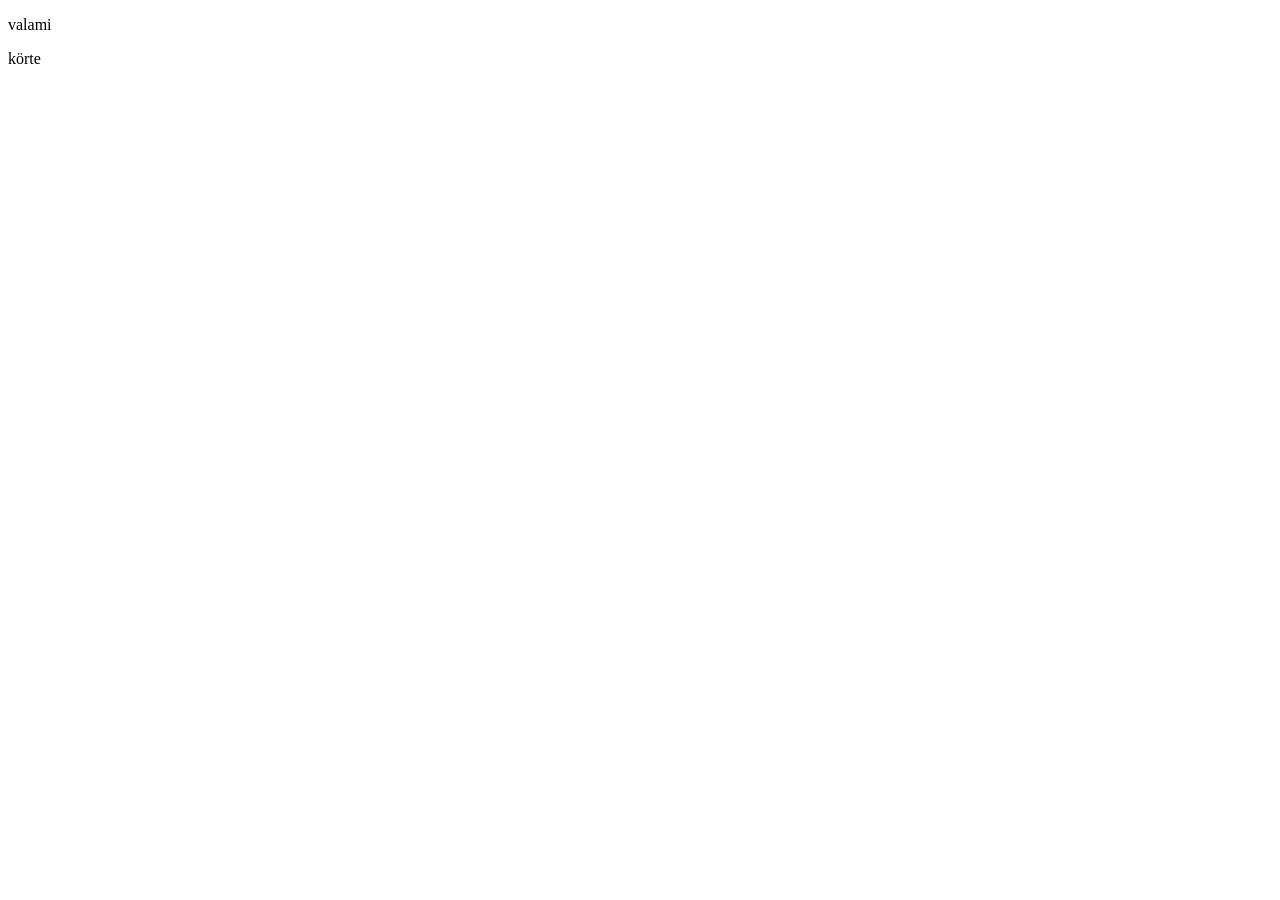
==== index.html @ 868fc987 "körte" ====
<!DOCTYPE html>
<html lang="hu">
<head>
    <meta charset="UTF-8">
    <meta name="viewport" content="width=device-width, initial-scale=1.0">
    <title>Közös munka</title>
</head>
<body>
    <p>valami</p>
    <p>körte</p>
</body>
</html>
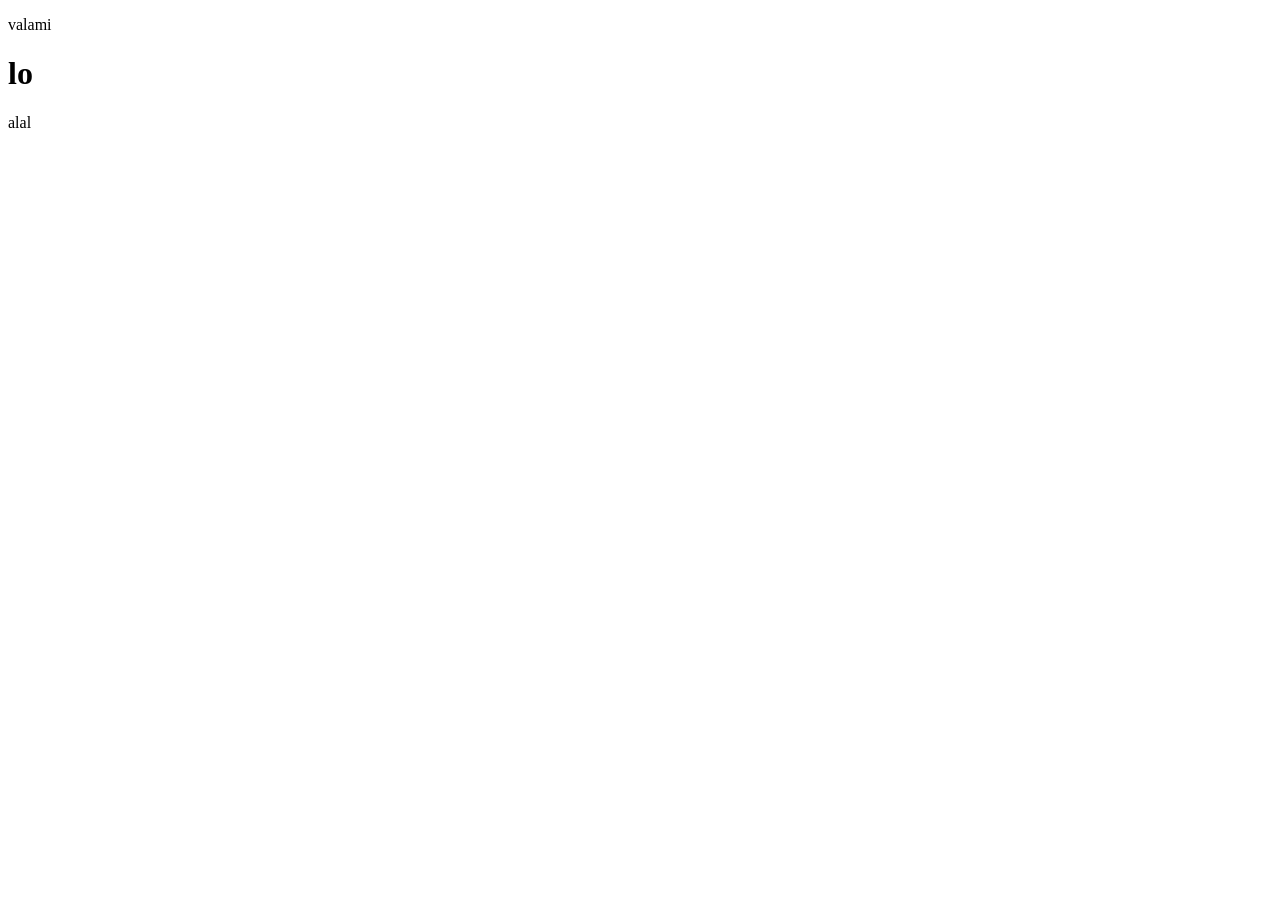
==== commit 6d98b1f2: "adasd" ====
--- a/index.html
+++ b/index.html
@@ -7,6 +7,7 @@
 </head>
 <body>
     <p>valami</p>
-    <p>körte</p>
+    <h1>lo</h1>
+    <p>alal</p>
 </body>
 </html>
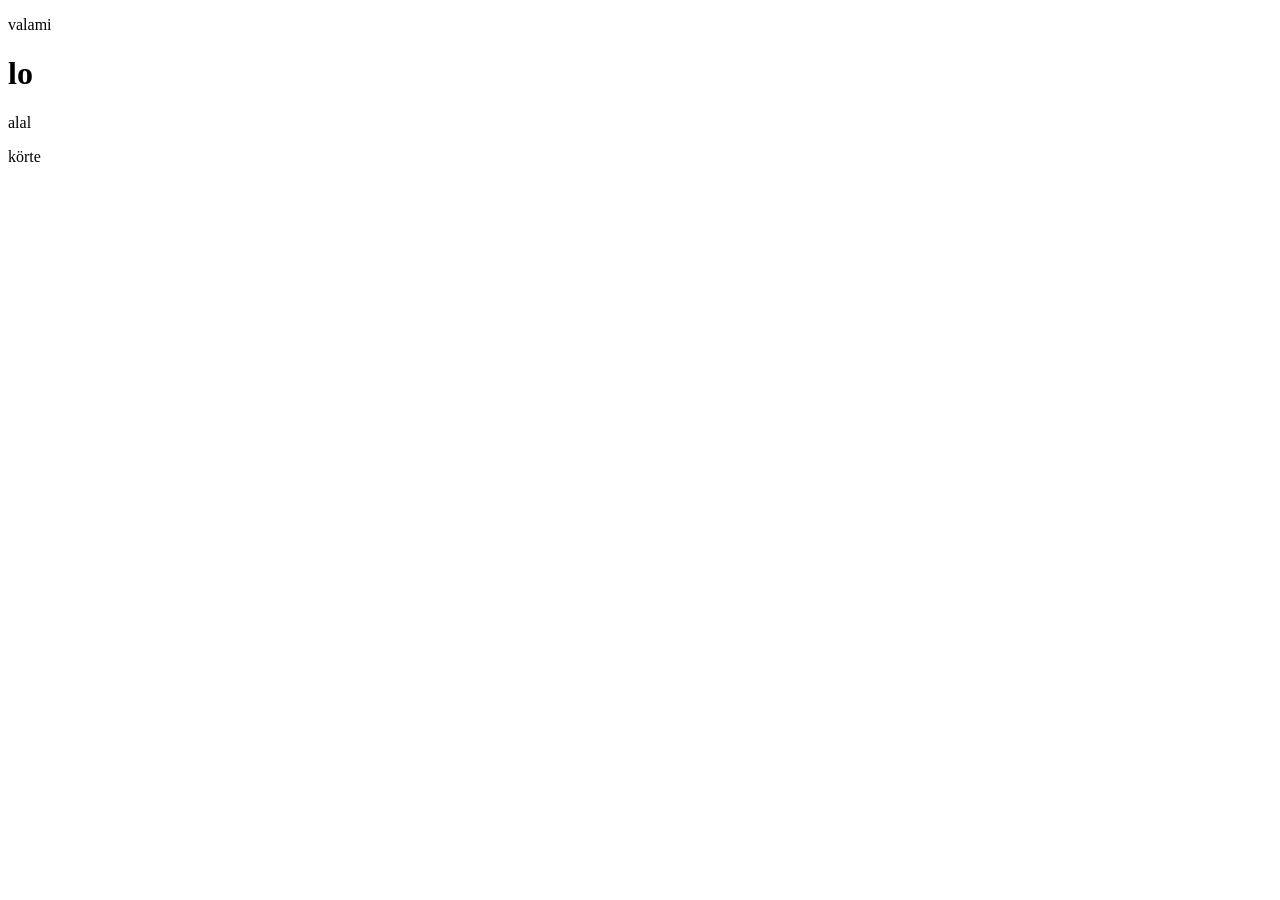
==== commit 655f983f: "Merge branch 'main' of https://github.com/ItzTopi/kozos_munka" ====
--- a/index.html
+++ b/index.html
@@ -9,5 +9,6 @@
     <p>valami</p>
     <h1>lo</h1>
     <p>alal</p>
+    <p>körte</p>
 </body>
 </html>
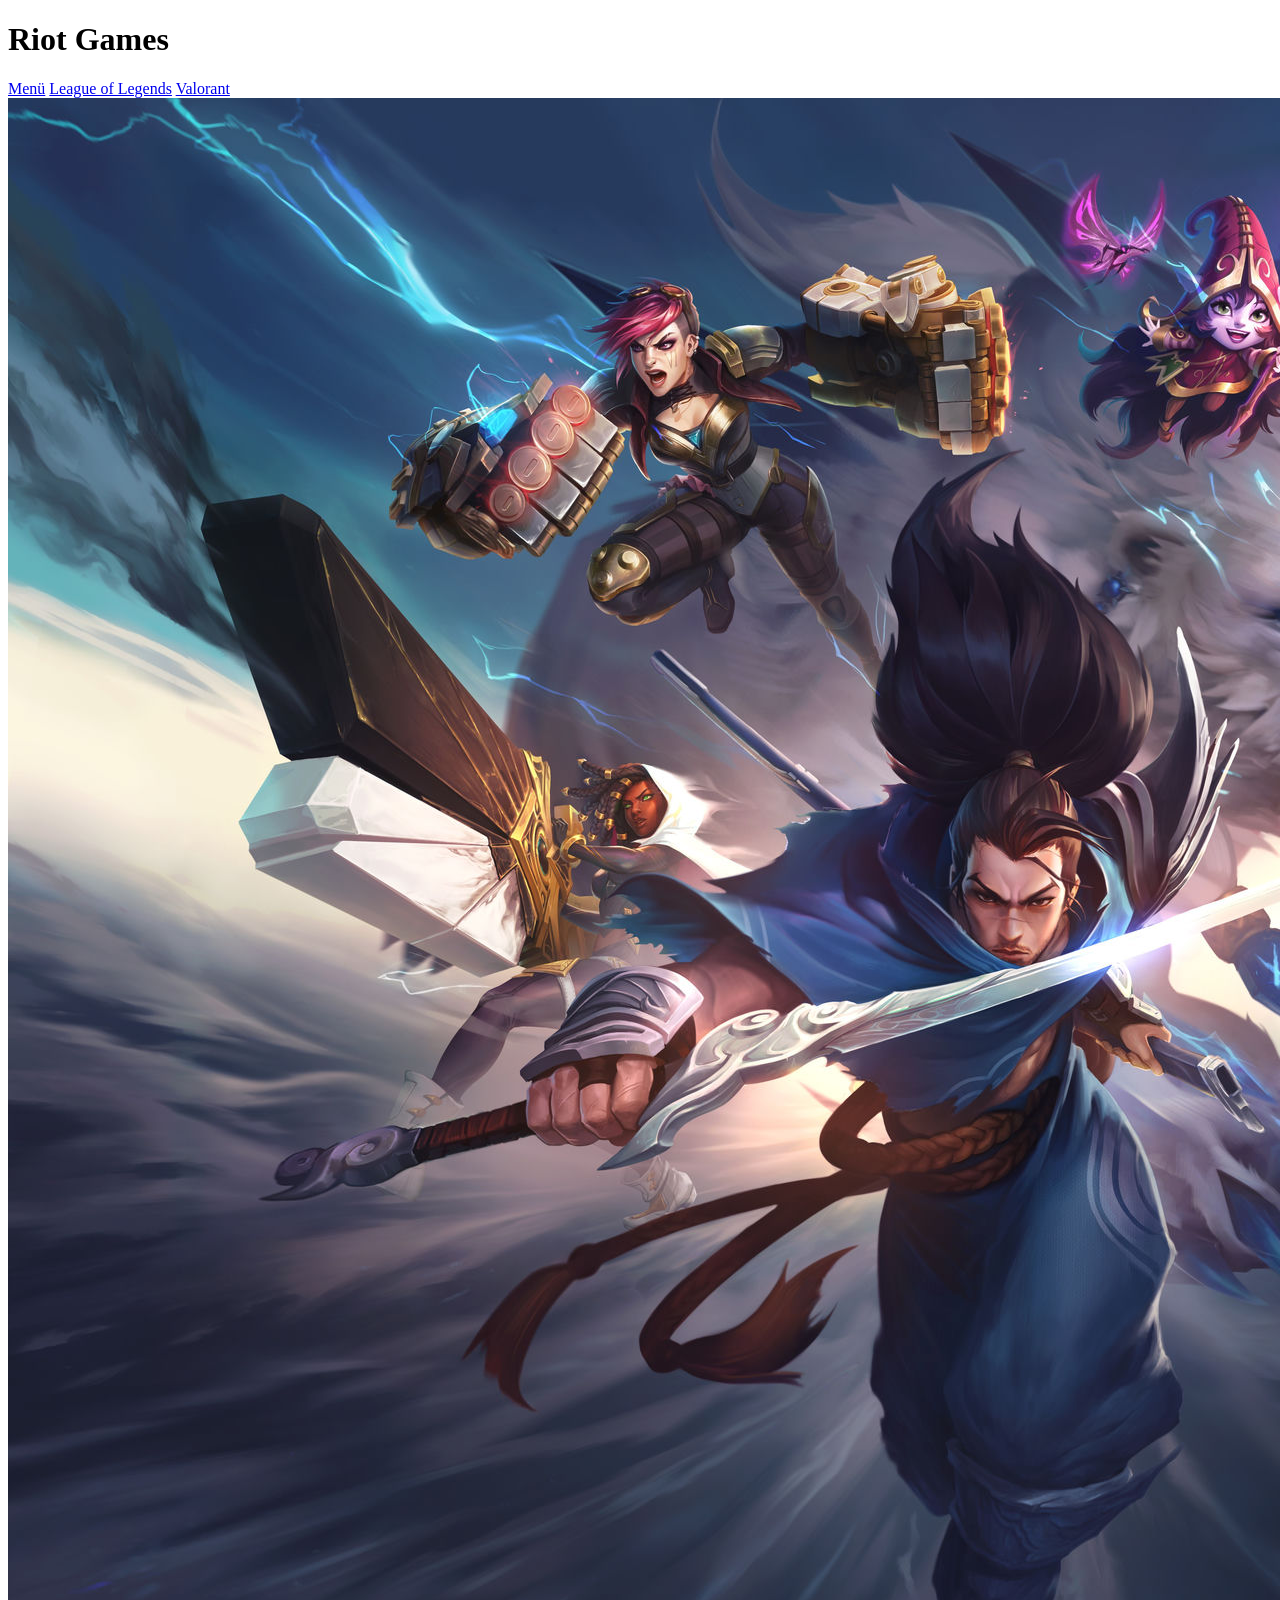
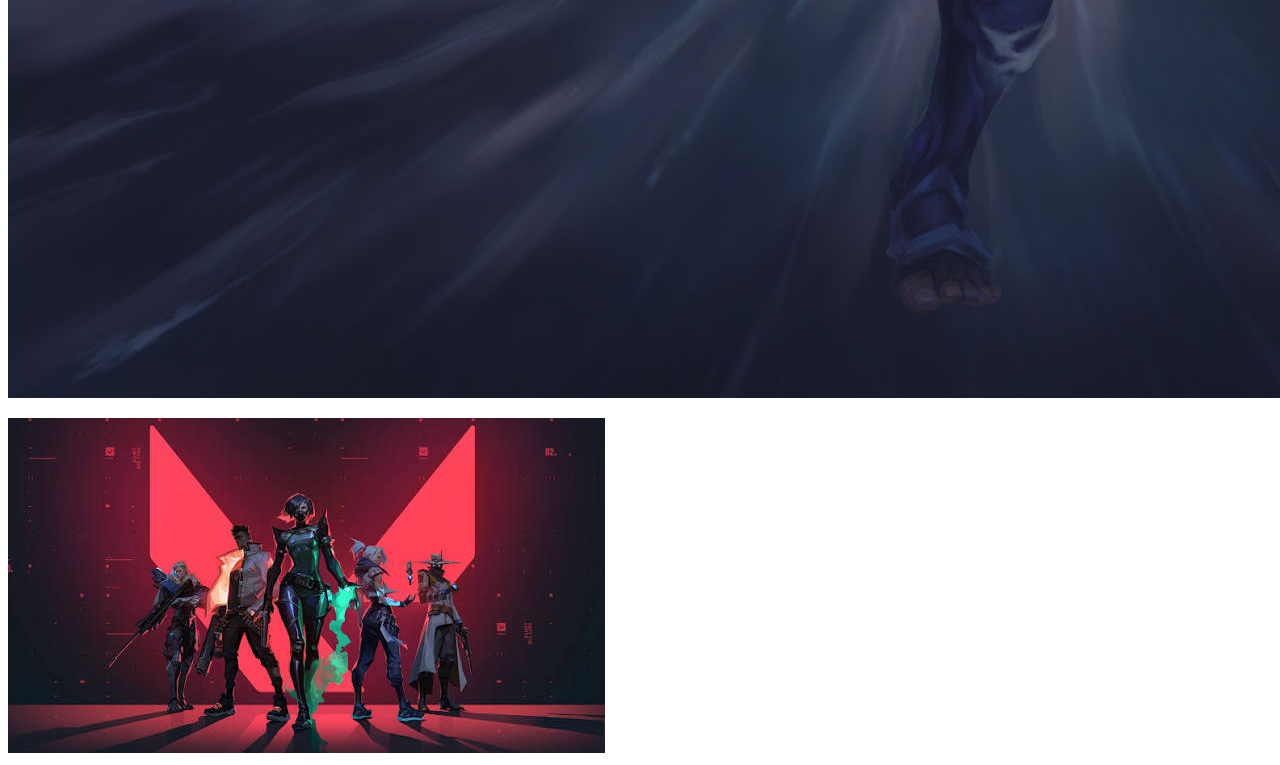
==== commit 8d5c3a53: "kezdet" ====
--- a/index.html
+++ b/index.html
@@ -6,9 +6,26 @@
     <title>Közös munka</title>
 </head>
 <body>
-    <p>valami</p>
-    <h1>lo</h1>
-    <p>alal</p>
-    <p>körte</p>
+    <main>
+        <header>
+            <h1>Riot Games</h1>
+        </header>
+        <nav>
+            <a href="#">Menü</a>
+            <a href="lol.html">League of Legends</a>
+            <a href="#">Valorant</a>
+        </nav>
+        <aside>
+            <img src="pic1.jpg" alt="pic1">
+        </aside>
+        <article>
+            <p>
+                
+            </p>
+        </article>
+        <aside>
+            <img src="pic2.jpg" alt="pic2">
+        </aside>
+    </main>
 </body>
 </html>
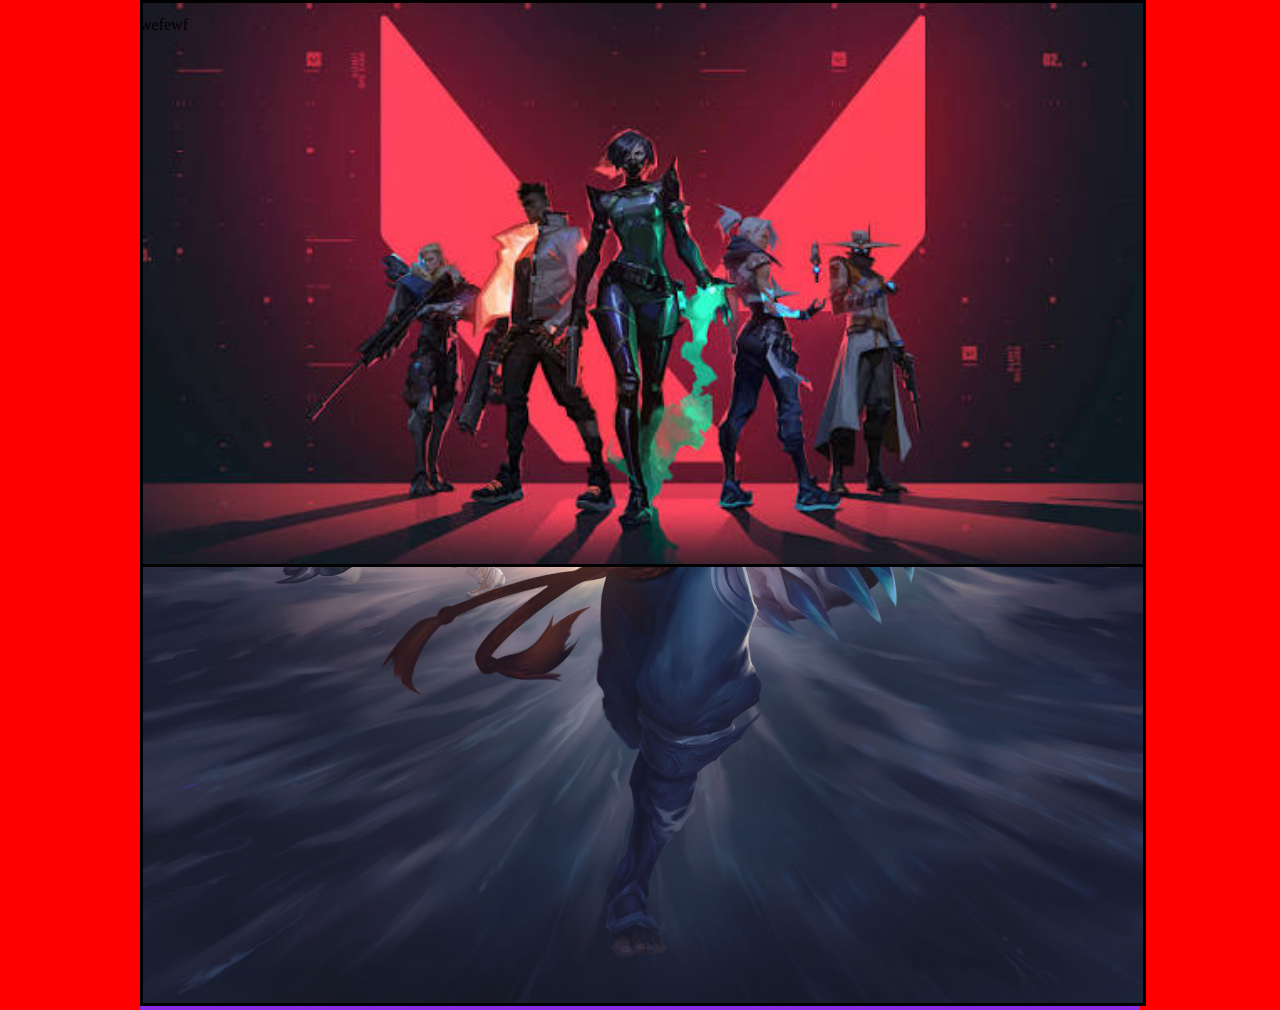
==== commit d20ac0c0: "stilus3" ====
--- a/index.html
+++ b/index.html
@@ -4,6 +4,7 @@
     <meta charset="UTF-8">
     <meta name="viewport" content="width=device-width, initial-scale=1.0">
     <title>Közös munka</title>
+    <link rel="stylesheet" href="stilus.css">
 </head>
 <body>
     <main>
@@ -26,6 +27,11 @@
         <aside>
             <img src="pic2.jpg" alt="pic2">
         </aside>
+        <footer>
+            <p>
+                wefewf
+            </p>
+        </footer>
     </main>
 </body>
 </html>
--- a/stilus.css
+++ b/stilus.css
@@ -0,0 +1,35 @@
+main{
+    background-color: blueviolet;
+    display: grid;
+    grid-template-columns: 1fr 2fr 1fr;
+    grid-template-areas: "h h h"
+                        "n n n"
+                        "as ar as"
+                        "f f f";
+}
+header{
+    text-align: center;
+    grid-area: h;
+}
+body{
+    background-color: red;
+    max-width: 1000px;
+    margin: auto;
+    
+}
+img{
+    width: 100%;
+    border: 3px solid black;
+}
+nav{
+    grid-area: n;
+}
+aside{
+    grid-area: as;
+}
+article{
+    grid-area: ar;
+}
+footer{
+    grid-area: f;
+}
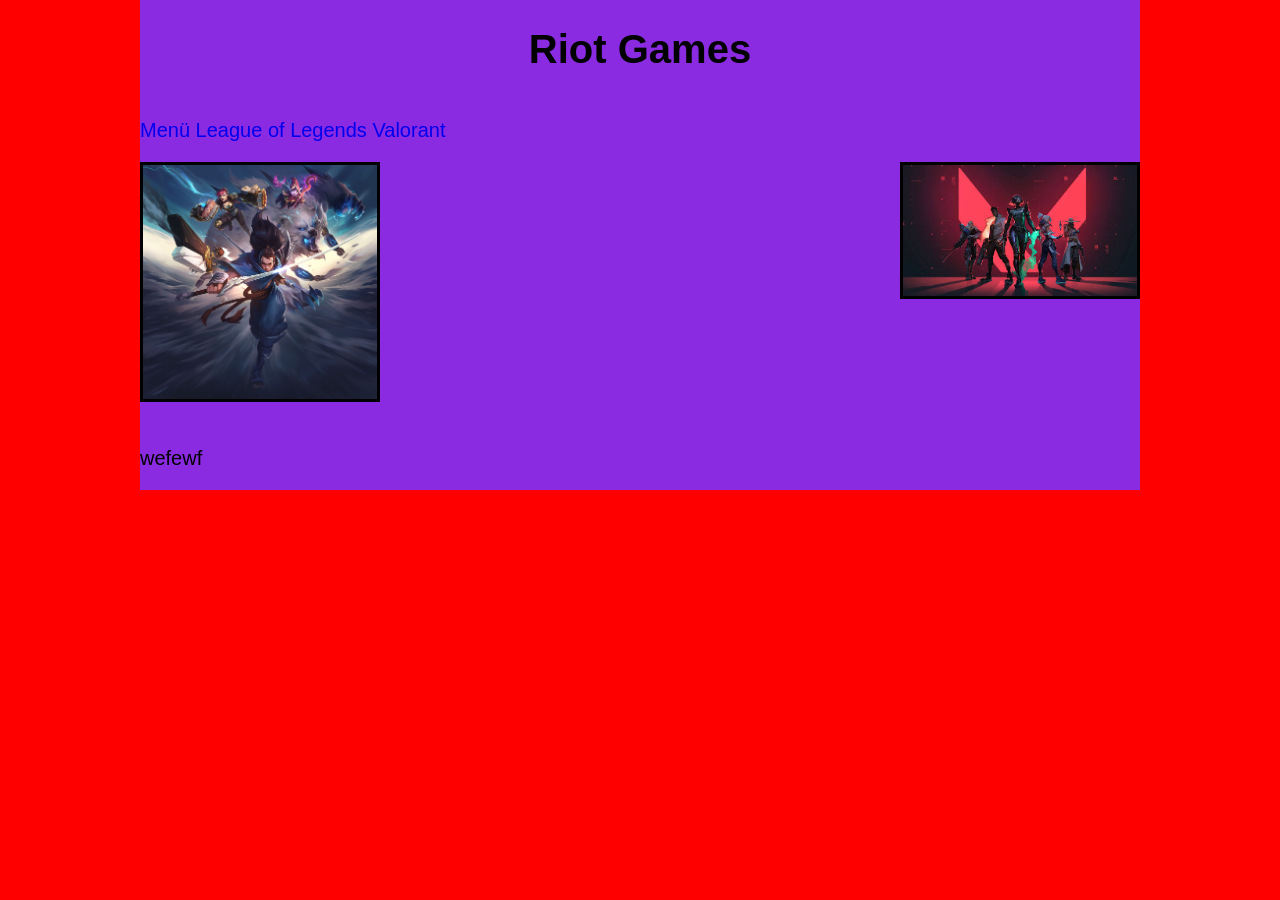
==== commit 4ac5f287: "igen" ====
--- a/index.html
+++ b/index.html
@@ -16,7 +16,7 @@
             <a href="lol.html">League of Legends</a>
             <a href="#">Valorant</a>
         </nav>
-        <aside>
+        <aside class="aside1">
             <img src="pic1.jpg" alt="pic1">
         </aside>
         <article>
@@ -24,7 +24,7 @@
                 
             </p>
         </article>
-        <aside>
+        <aside class="aside2">
             <img src="pic2.jpg" alt="pic2">
         </aside>
         <footer>
--- a/stilus.css
+++ b/stilus.css
@@ -1,11 +1,27 @@
+*{
+    box-sizing: border-box;
+}
 main{
     background-color: blueviolet;
+    text-align: justify;
+    font-size: 20px;
+    font-family: Arial, Helvetica, sans-serif;
     display: grid;
     grid-template-columns: 1fr 2fr 1fr;
     grid-template-areas: "h h h"
                         "n n n"
-                        "as ar as"
+                        "as1 ar as2"
                         "f f f";
+    gap: 20px;
+}
+nav ul{
+    display: grid;
+    grid-template-columns: 1fr 1fr 1fr;
+    gap: 100px;
+    list-style-type: none;
+}
+a{
+    text-decoration: none;
 }
 header{
     text-align: center;
@@ -24,12 +40,15 @@
 nav{
     grid-area: n;
 }
-aside{
-    grid-area: as;
+.aside1{
+    grid-area: as1;
+}
+.aside2{
+    grid-area: as2;
 }
 article{
     grid-area: ar;
 }
 footer{
     grid-area: f;
-}+}
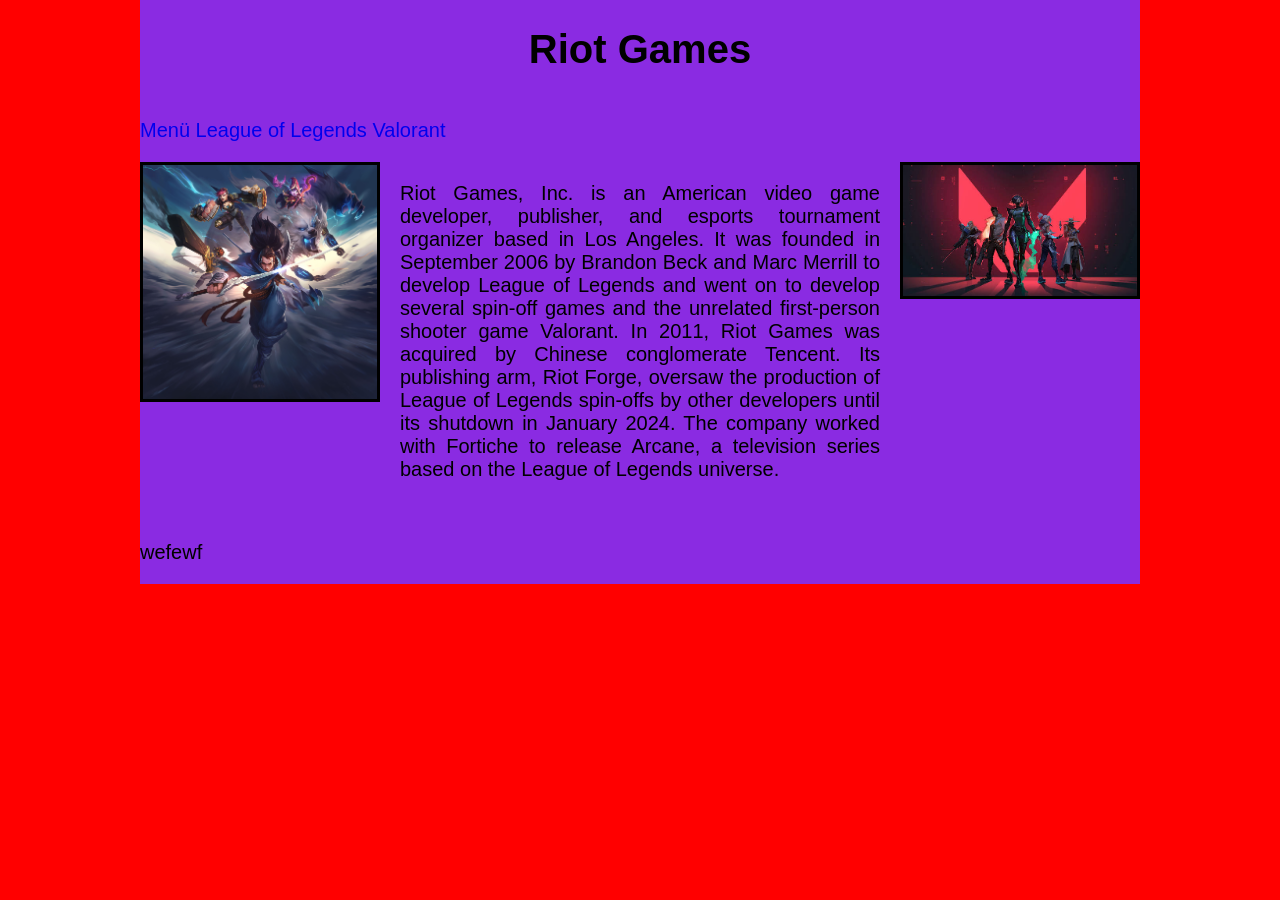
==== commit 3865e78b: "riot" ====
--- a/index.html
+++ b/index.html
@@ -21,7 +21,7 @@
         </aside>
         <article>
             <p>
-                
+                Riot Games, Inc. is an American video game developer, publisher, and esports tournament organizer based in Los Angeles. It was founded in September 2006 by Brandon Beck and Marc Merrill to develop League of Legends and went on to develop several spin-off games and the unrelated first-person shooter game Valorant. In 2011, Riot Games was acquired by Chinese conglomerate Tencent. Its publishing arm, Riot Forge, oversaw the production of League of Legends spin-offs by other developers until its shutdown in January 2024. The company worked with Fortiche to release Arcane, a television series based on the League of Legends universe.
             </p>
         </article>
         <aside class="aside2">
